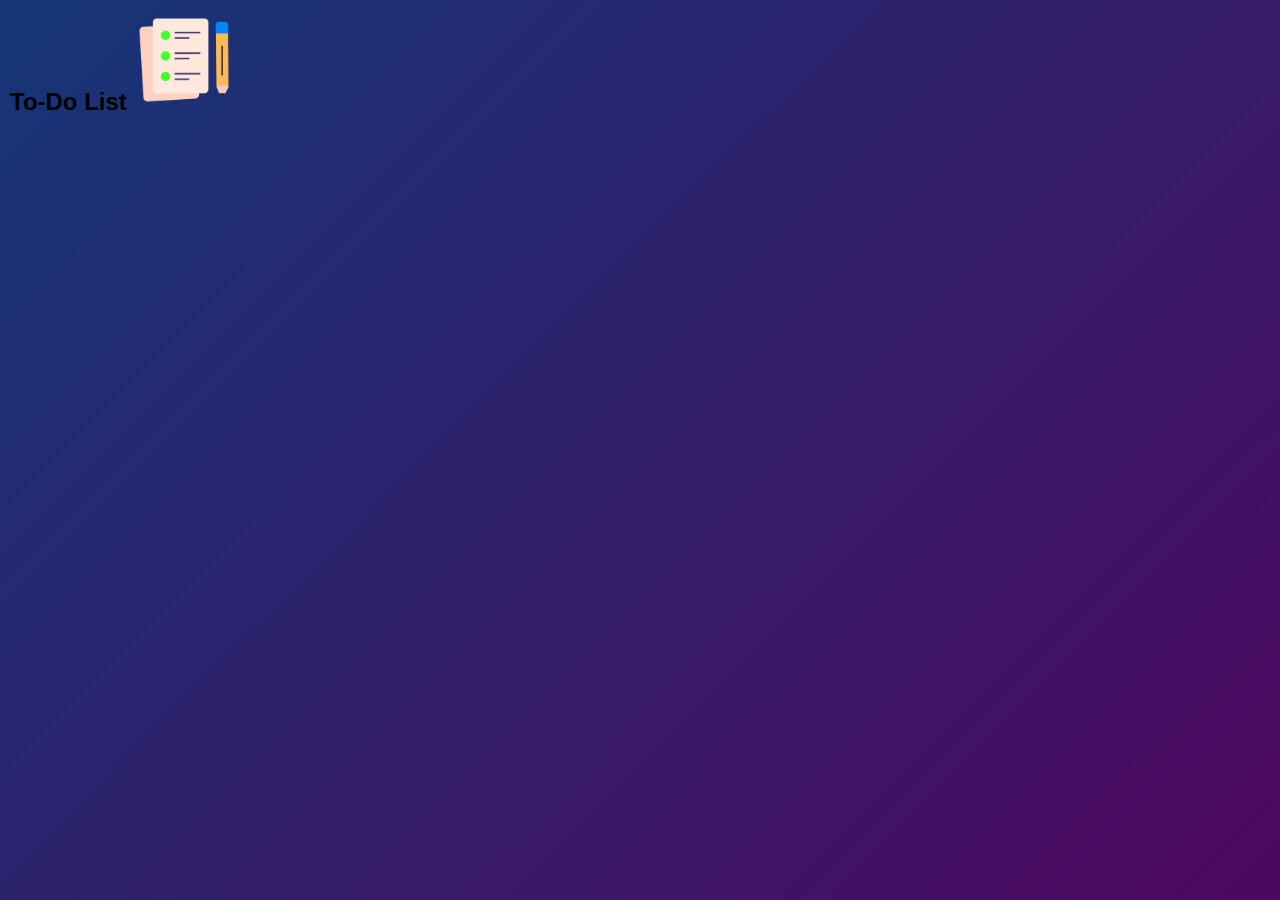
==== 30 DAY JAVASCRIPT CHALLANGE/my.to.do.list.app/index.html @ bbc80ca4 "first commit" ====
<!DOCTYPE html>
<html lang="en">
<head>
    <meta charset="UTF-8">
    <meta name="viewport" content="width=device-width, initial-scale=1.0">
    <title>My to do list App</title>
    <link rel="stylesheet" href="style.css">
</head>
<body>
    
<div class="container">
    <div class="todo-app">
        <h2>To-Do List <img src="images/icon.png"></img></h2>
    </div>
</div>
</body>
</html>
---- 30 DAY JAVASCRIPT CHALLANGE/my.to.do.list.app/style.css ----
* {
    margin: 0;
    padding: 0;
    font-family: 'poppins', sans-serif;
    box-sizing: border-box;
}


.container{
    width: 100%;
    min-height: 100vh;
    background: linear-gradient(135deg, #153677, #4e085f);
    padding: 10px;
}
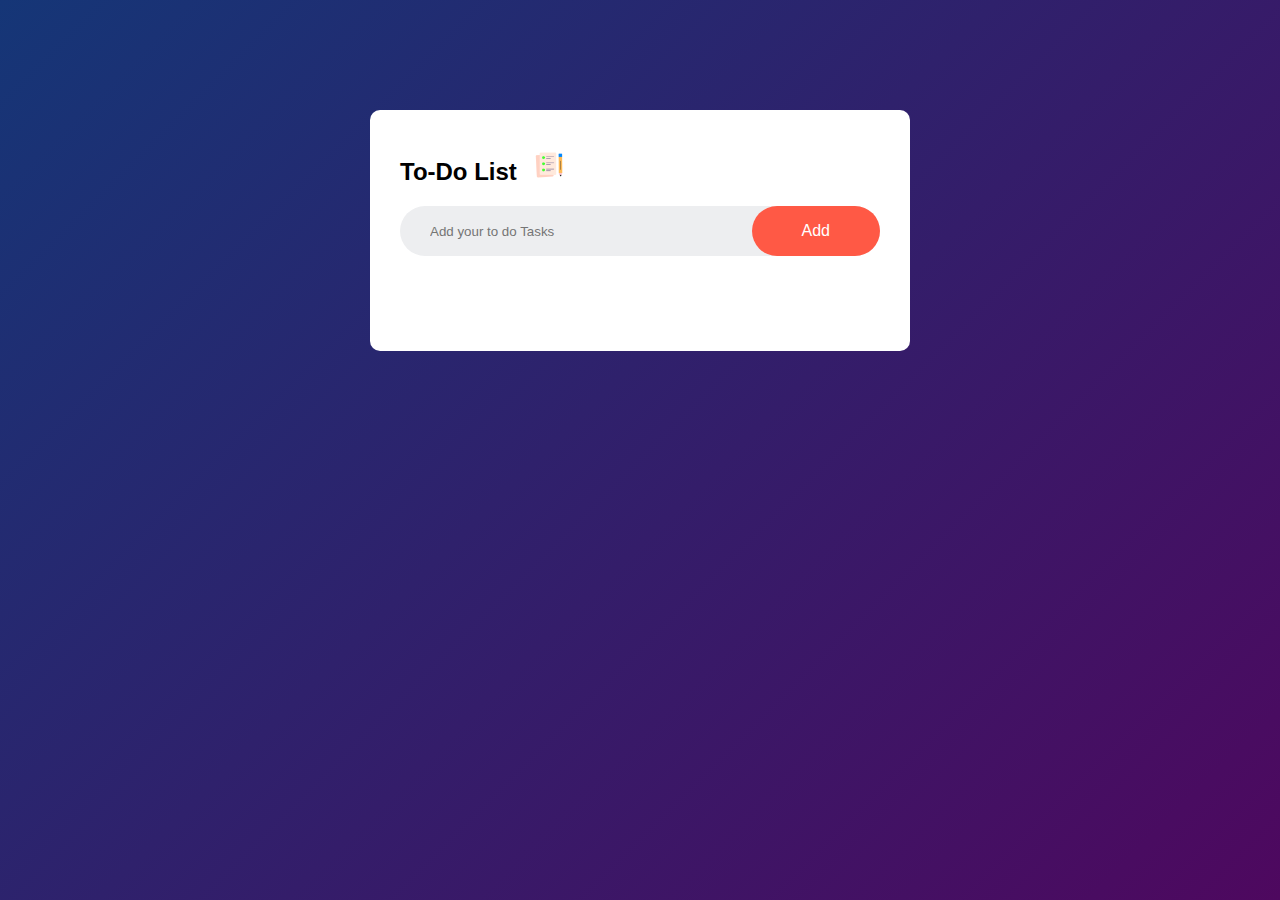
==== commit 6201cf99: "second commit" ====
--- a/30 DAY JAVASCRIPT CHALLANGE/my.to.do.list.app/index.html
+++ b/30 DAY JAVASCRIPT CHALLANGE/my.to.do.list.app/index.html
@@ -11,7 +11,17 @@
 <div class="container">
     <div class="todo-app">
         <h2>To-Do List <img src="images/icon.png"></img></h2>
+        <div class="row">
+             <input type="text" id="input-box" placeholder="Add your to do Tasks">
+             <button onclick="addTask( )">Add</button>
+        </div>
+        <ul id="list-container">
+          <!--  <li class="checked">Tast 1</li>
+            <li>Tast 2</li>
+            <li>Tast 3</li> -->
+        </ul>
     </div>
 </div>
+<script src="script.js"></script>
 </body>
 </html>--- a/30 DAY JAVASCRIPT CHALLANGE/my.to.do.list.app/style.css
+++ b/30 DAY JAVASCRIPT CHALLANGE/my.to.do.list.app/style.css
@@ -11,4 +11,111 @@
     min-height: 100vh;
     background: linear-gradient(135deg, #153677, #4e085f);
     padding: 10px;
+}
+
+.todo-app {
+    width: 100%;
+    max-width: 540px;
+    background: #fff;
+    margin: 100px auto 20px;
+    padding: 40px 30px 70px;
+    border-radius: 10px;
+}
+
+.todo-list h2 {
+    color: #002765;
+    display: flex;
+    align-items: center;
+    margin-bottom: 20px;
+    
+}
+
+.todo-app h2 {
+    margin-bottom: 20px;
+}
+
+.todo-app h2 img {
+    width: 30px;
+    margin-left: 10px;
+}
+
+.row {
+    display: flex;
+    align-items: center;
+    justify-content: space-between;
+    background: #edeef0;
+    border-radius: 30px;
+    padding-left: 20px;
+    margin-bottom: 25px;
+}
+
+input {
+    flex: 1;
+    border: none;
+    outline: none;
+    background: transparent;
+    padding: 10px;
+}
+
+button {
+    border: none;
+    outline: none;
+    padding: 16px 50px;
+    background: #ff5945;
+    color: #fff;
+    font-size: 16px;
+    cursor: pointer;
+    border-radius: 40px;
+}
+
+ul li {
+    list-style: none;
+    font-size: 17px;
+    padding: 12px 8px 15px 50px;
+    user-select: none;
+    cursor: pointer;
+    position: relative;
+    border-radius: 20px;
+    margin-bottom: 10px;
+}
+
+
+
+ul li::before {
+    content: '';
+    position: absolute;
+    height: 28px;
+    width: 28px;
+    border-radius: 50px;
+    background-image: url(images/unchecked.png);
+    background-size: cover;
+    background-position: center;
+    top: 12px;
+    left: 8px;
+
+}
+
+ul li.checked {
+    color: #555;
+    text-decoration: line-through;
+}
+
+ul li.checked::before {
+    background-image: url(images/checked.png);
+}
+
+ul li span {
+    position: absolute;
+    right: 0;
+    top: 5px;
+    width: 40px;
+    font-size: 22px;
+    color: #555;
+    line-height: 40px;
+    text-align: center;
+    border-radius: 50%;
+}
+
+ul li span:hover {
+    background: #edeef0;
 }